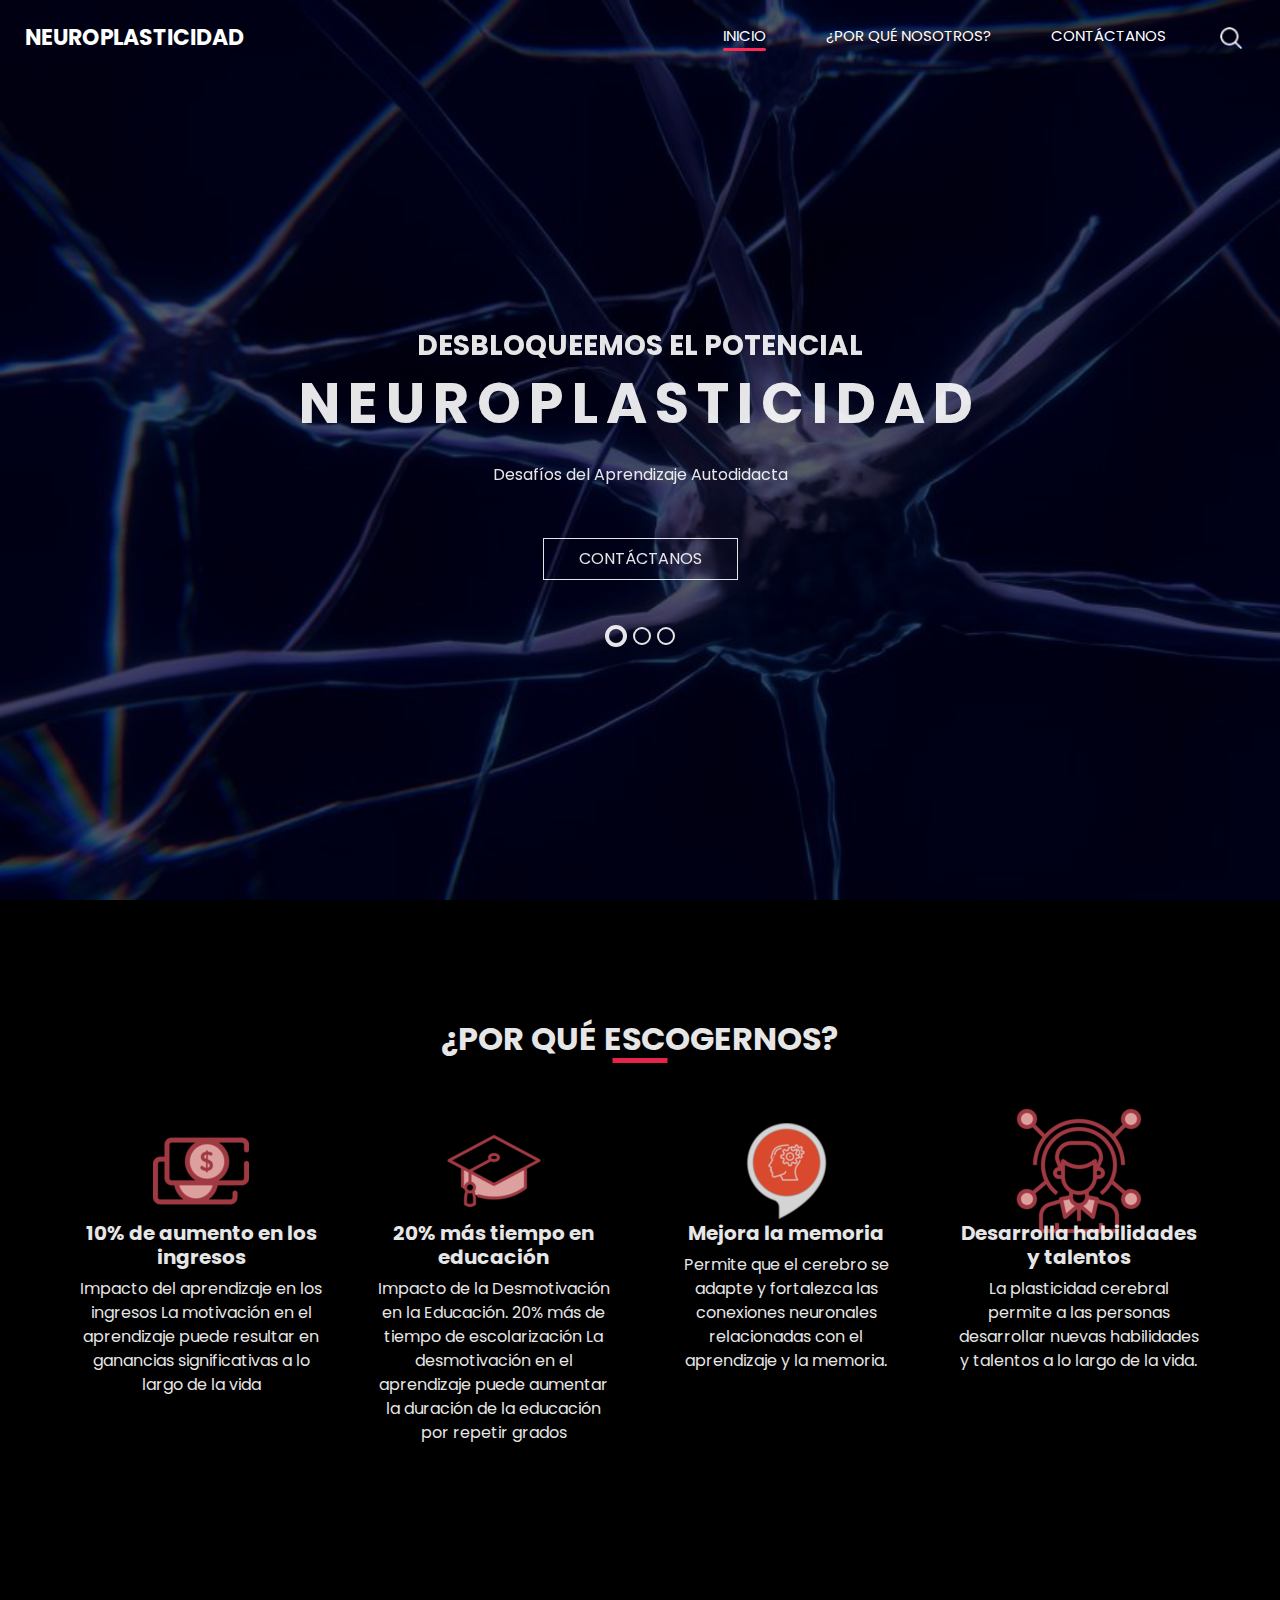
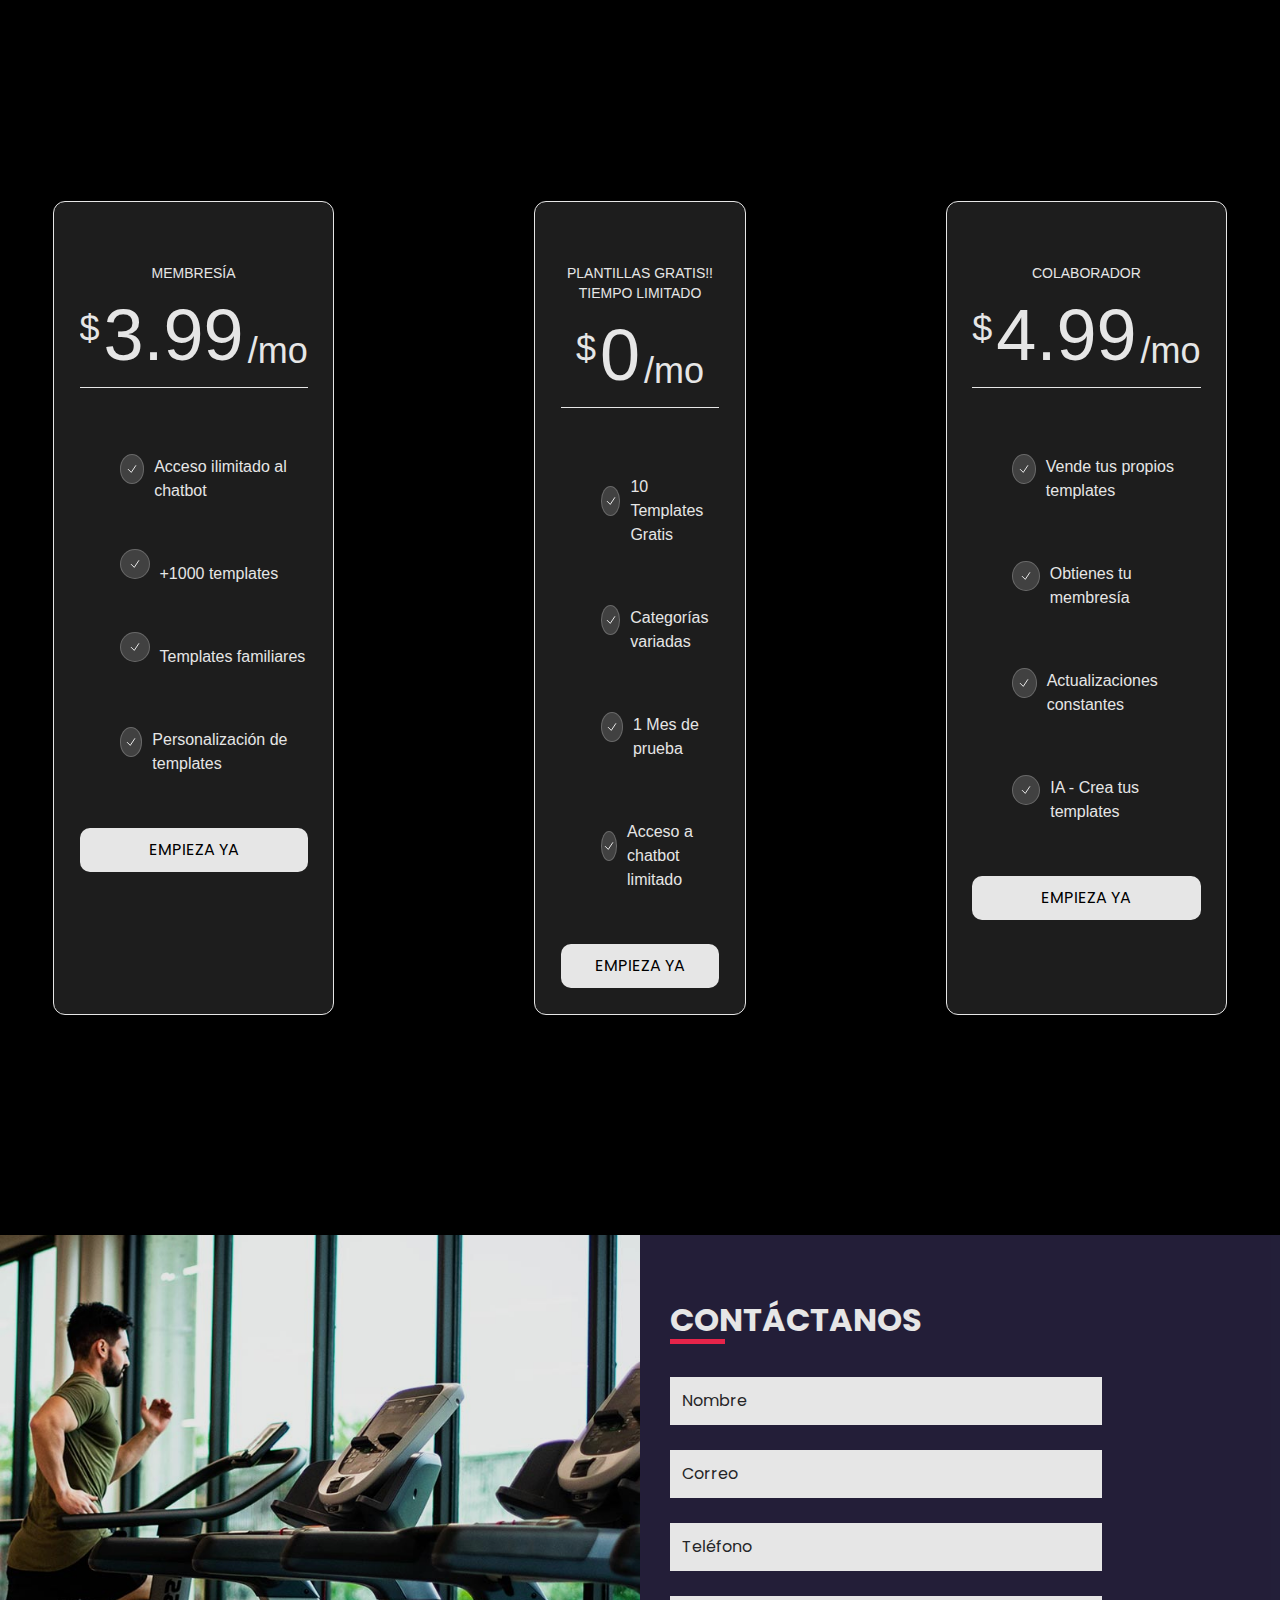
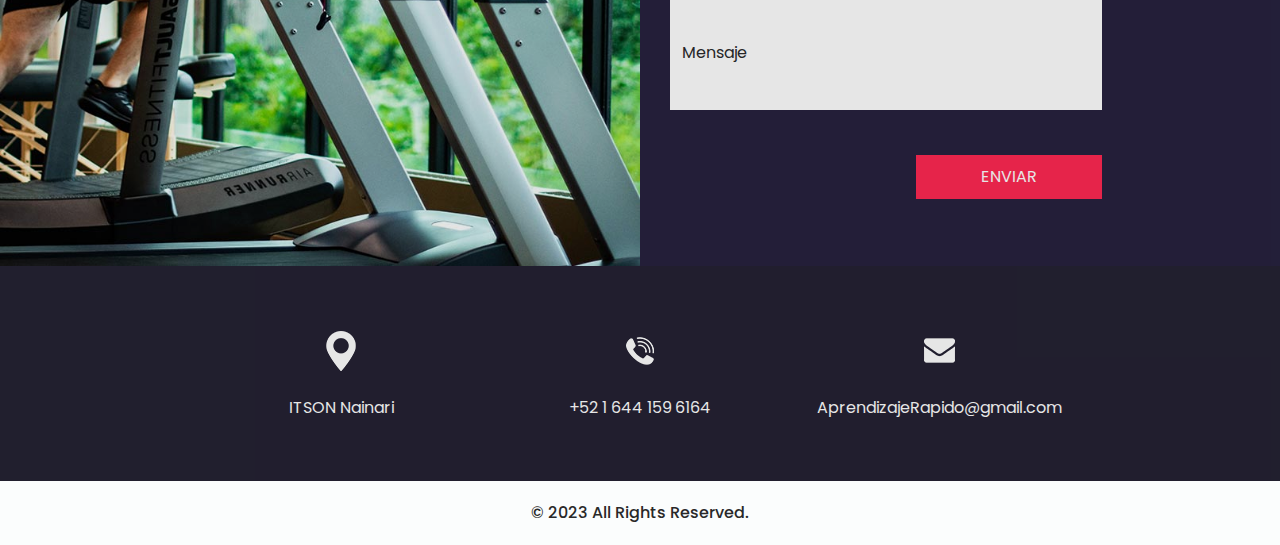
==== index.html @ f4cce5f2 "first commit" ====
<!DOCTYPE html>
<html>

<head>
  <!-- Basic -->
  <meta charset="utf-8" />
  <meta http-equiv="X-UA-Compatible" content="IE=edge" />
  <!-- Mobile Metas -->
  <meta name="viewport" content="width=device-width, initial-scale=1, shrink-to-fit=no" />
  <!-- Site Metas -->
  <meta name="keywords" content="" />
  <meta name="description" content="" />
  <meta name="author" content="" />

  <title>Neuroplasticidad</title>

  <!-- slider stylesheet -->
  <link rel="stylesheet" type="text/css"
    href="https://cdnjs.cloudflare.com/ajax/libs/OwlCarousel2/2.3.4/assets/owl.carousel.min.css" />

  <!-- bootstrap core css -->
  <link rel="stylesheet" type="text/css" href="css/bootstrap.css" />

  <link rel="icon" href="images/brain.png" type="image/x-icon">


  <!-- fonts style -->
  <link href="https://fonts.googleapis.com/css?family=Poppins:400,600,700&display=swap" rel="stylesheet">
  <!-- Custom styles for this template -->
  <link href="css/style.css" rel="stylesheet" />
  <!-- responsive style -->
  <link href="css/responsive.css" rel="stylesheet" />
</head>

<body>
  <div class="hero_area">
    <!-- header section strats -->
    <header class="header_section">
      <div class="container-fluid">
        <nav class="navbar navbar-expand-lg custom_nav-container ">
          <a class="navbar-brand" href="index.html">
            <span>
              Neuroplasticidad
            </span>
          </a>
          <button class="navbar-toggler" type="button" data-toggle="collapse" data-target="#navbarSupportedContent"
            aria-controls="navbarSupportedContent" aria-expanded="false" aria-label="Toggle navigation">
            <span class="navbar-toggler-icon"></span>
          </button>

          <div class="collapse navbar-collapse" id="navbarSupportedContent">
            <div class="d-flex ml-auto flex-column flex-lg-row align-items-center">
              <ul class="navbar-nav  ">
                <li class="nav-item active">
                  <a class="nav-link" href="index.html">INICIO <span class="sr-only">(current)</span></a>
                </li>
                <li class="nav-item ">
                  <a class="nav-link" href="why.html"> ¿Por qué nosotros? </a>
                </li>
                </li>
                <li class="nav-item">
                  <a class="nav-link" href="contact.html"> CONTÁCTANOS</a>
                </li>
              </ul>
              <div class="user_option">
                <form class="form-inline my-2 my-lg-0 ml-0 ml-lg-4 mb-3 mb-lg-0">
                  <button class="btn  my-2 my-sm-0 nav_search-btn" type="submit"></button>
                </form>
              </div>
            </div>
          </div>
        </nav>
      </div>
    </header>
    <!-- end header section -->
    <!-- slider section -->
    <section class=" slider_section position-relative">
      <div id="carouselExampleIndicators" class="carousel slide" data-ride="carousel">
        <div class="carousel-inner">
          <div class="carousel-item active">
            <div class="container">
              <div class="col-lg-10 col-md-11 mx-auto">
                <div class="detail-box">
                  <div>
                    <h3>
                      Desbloqueemos el potencial
                    </h3>

                    <h1>
                      Neuroplasticidad
                    </h1>
                    <p>
                      Desafíos del Aprendizaje
                      Autodidacta </p>
                    <div class="">
                      <a href="https://tinyurl.com/neuro-plasticidad" target="_blank">
                        Contáctanos
                      </a>
                    </div>
                  </div>
                </div>
              </div>
            </div>
          </div>
          <div class="carousel-item">
            <div class="container">
              <div class="col-lg-10 col-md-11 mx-auto">
                <div class="detail-box">
                  <div>
                    <h1>
                      ¿Qué rayos es?
                    </h1>
                    <p>
                      Es cuando estas establecen comunicación, y que modula la percepción de los estímulos del medio,
                      tanto los que entran como
                      los que salen.​ </p>
                    <div class="">
                      <a href="https://tinyurl.com/neuro-plasticidad" target="_blank">
                        Contáctanos
                      </a>
                    </div>
                  </div>
                </div>
              </div>
            </div>
          </div>
          <div class="carousel-item">
            <div class="container">
              <div class="col-lg-10 col-md-11 mx-auto">
                <div class="detail-box">
                  <div>
                    <h3>
                      ¿Problemas con aprender?
                    </h3>
                    <h1>
                      Nosotros tenemos soluciones
                    </h1>
                    <p>
                      La falta de recursos de
                      aprendizaje estructurados
                      limita el aprendizaje
                      autodidacta, obstaculizando
                      el desarrollo educativo y la
                      motivación del estudiante
                    </p>
                    <div class="">
                      <a href="https://tinyurl.com/neuro-plasticidad" target="_blank">
                        Contáctanos
                      </a>
                    </div>
                  </div>
                </div>
              </div>
            </div>
          </div>
        </div>
        <ol class="carousel-indicators">
          <li data-target="#carouselExampleIndicators" data-slide-to="0" class="active"></li>
          <li data-target="#carouselExampleIndicators" data-slide-to="1"></li>
          <li data-target="#carouselExampleIndicators" data-slide-to="2"></li>
        </ol>
      </div>
    </section>
    <!-- end slider section -->
  </div>


  <!-- Us section -->

  <section class="us_section layout_padding">
    <div class="container">
      <div class="heading_container">
        <h2>
          ¿Por qué escogernos?
        </h2>
      </div>

      <div class="us_container ">
        <div class="row">
          <div class="col-lg-3 col-md-6">
            <div class="box">
              <div class="img-box">
                <img src="images/u-1.png" alt="">
              </div>
              <div class="detail-box">
                <h5>
                  10% de aumento en los ingresos

                </h5>
                <p>

                  Impacto del aprendizaje en los
                  ingresos
                  La motivación en el aprendizaje puede resultar en ganancias significativas a lo largo de la vida

                </p>
              </div>
            </div>
          </div>
          <div class="col-lg-3 col-md-6">
            <div class="box">
              <div class="img-box">
                <img src="images/u-4.png" alt="">
              </div>
              <div class="detail-box">
                <h5>
                  20% más tiempo en educación
                </h5>
                <p>
                  Impacto de la Desmotivación en la
                  Educación. 20% más de tiempo de escolarización
                  La desmotivación en el aprendizaje puede aumentar la duración de la educación por
                  repetir grados </p>
              </div>
            </div>
          </div>
          <div class="col-lg-3 col-md-6">
            <div class="box">
              <div class="img-box">
                <img src="images/u-2.png" alt="">
              </div>
              <div class="detail-box">
                <h5>
                  Mejora la memoria
                </h5>
                <p>
                  Permite que el cerebro se adapte y fortalezca las conexiones neuronales relacionadas con el
                  aprendizaje y la memoria.
                </p>
              </div>
            </div>
          </div>
          <div class="col-lg-3 col-md-6">
            <div class="box">
              <div class="img-box">
                <img src="images/u-3.png" alt="">
              </div>
              <div class="detail-box">
                <h5>
                  Desarrolla habilidades y talentos
                </h5>
                <p>
                  La plasticidad cerebral permite a las personas desarrollar nuevas habilidades y talentos a lo largo de
                  la vida.
                </p>
              </div>
            </div>
          </div>
        </div>
      </div>
    </div>
  </section>

  <!-- end us section -->


  <!-- heathy section -->



  <section class="heathy_section layout_padding">
    <div class="pack-container">
      <div class="header">
        <p class="title">
          Membresía
        </p>
        <div class="price-container">
          <span>$</span>3.99
          <span>/mo</span>
        </div>
      </div>
      <div>
        <ul class="lists">
          <li class="list">
            <span>
              <svg aria-hidden="true" stroke="currentColor" stroke-width="2" viewBox="0 0 24 24" fill="none"
                xmlns="http://www.w3.org/2000/svg">
                <path d="M4.5 12.75l6 6 9-13.5" stroke-linejoin="round" stroke-linecap="round"></path>
              </svg>
            </span>
            <p>
              Acceso ilimitado al chatbot
            </p>
          </li>
          <li class="list">
            <span>
              <svg aria-hidden="true" stroke="currentColor" stroke-width="2" viewBox="0 0 24 24" fill="none"
                xmlns="http://www.w3.org/2000/svg">
                <path d="M4.5 12.75l6 6 9-13.5" stroke-linejoin="round" stroke-linecap="round"></path>
              </svg>
            </span>
            <p>
              +1000 templates
            </p>
          </li>
          <li class="list">
            <span>
              <svg aria-hidden="true" stroke="currentColor" stroke-width="2" viewBox="0 0 24 24" fill="none"
                xmlns="http://www.w3.org/2000/svg">
                <path d="M4.5 12.75l6 6 9-13.5" stroke-linejoin="round" stroke-linecap="round"></path>
              </svg>
            </span>
            <p>
              Templates familiares
            </p>
          </li>
          <li class="list">
            <span>
              <svg aria-hidden="true" stroke="currentColor" stroke-width="2" viewBox="0 0 24 24" fill="none"
                xmlns="http://www.w3.org/2000/svg">
                <path d="M4.5 12.75l6 6 9-13.5" stroke-linejoin="round" stroke-linecap="round"></path>
              </svg>
            </span>
            <p>
              Personalización de templates
            </p>
          </li>
        </ul>
      </div>
      <div class="button-container">
        <a href="https://tinyurl.com/neuro-plasticidad" target="_blank"><button type="button">Empieza YA</button></a>
      </div>
    </div>

    <div class="pack-container">
      <div class="header">
        <p class="title">
          Plantillas Gratis!! Tiempo limitado
        </p>
        <div class="price-container">
          <span>$</span>0
          <span>/mo</span>
        </div>
      </div>
      <div>
        <ul class="lists">
          <li class="list">
            <span>
              <svg aria-hidden="true" stroke="currentColor" stroke-width="2" viewBox="0 0 24 24" fill="none"
                xmlns="http://www.w3.org/2000/svg">
                <path d="M4.5 12.75l6 6 9-13.5" stroke-linejoin="round" stroke-linecap="round"></path>
              </svg>
            </span>
            <p>
              10 Templates Gratis
            </p>
          </li>
          <li class="list">
            <span>
              <svg aria-hidden="true" stroke="currentColor" stroke-width="2" viewBox="0 0 24 24" fill="none"
                xmlns="http://www.w3.org/2000/svg">
                <path d="M4.5 12.75l6 6 9-13.5" stroke-linejoin="round" stroke-linecap="round"></path>
              </svg>
            </span>
            <p>
              Categorías variadas
            </p>
          </li>
          <li class="list">
            <span>
              <svg aria-hidden="true" stroke="currentColor" stroke-width="2" viewBox="0 0 24 24" fill="none"
                xmlns="http://www.w3.org/2000/svg">
                <path d="M4.5 12.75l6 6 9-13.5" stroke-linejoin="round" stroke-linecap="round"></path>
              </svg>
            </span>
            <p>
              1 Mes de prueba
            </p>
          </li>
          <li class="list">
            <span>
              <svg aria-hidden="true" stroke="currentColor" stroke-width="2" viewBox="0 0 24 24" fill="none"
                xmlns="http://www.w3.org/2000/svg">
                <path d="M4.5 12.75l6 6 9-13.5" stroke-linejoin="round" stroke-linecap="round"></path>
              </svg>
            </span>
            <p>
              Acceso a chatbot limitado
            </p>
          </li>
        </ul>
      </div>
      <div class="button-container">
        <a href="https://tinyurl.com/neuro-plasticidad" target="_blank"><button type="button">Empieza YA</button></a>
      </div>
    </div>
    

    <div class="pack-container">
      <div class="header">
        <p class="title">
          Colaborador
        </p>
        <div class="price-container">
          <span>$</span>4.99
          <span>/mo</span>
        </div>
      </div>
      <div>
        <ul class="lists">
          <li class="list">
            <span>
              <svg aria-hidden="true" stroke="currentColor" stroke-width="2" viewBox="0 0 24 24" fill="none"
                xmlns="http://www.w3.org/2000/svg">
                <path d="M4.5 12.75l6 6 9-13.5" stroke-linejoin="round" stroke-linecap="round"></path>
              </svg>
            </span>
            <p>
              Vende tus propios templates
            </p>
          </li>
          <li class="list">
            <span>
              <svg aria-hidden="true" stroke="currentColor" stroke-width="2" viewBox="0 0 24 24" fill="none"
                xmlns="http://www.w3.org/2000/svg">
                <path d="M4.5 12.75l6 6 9-13.5" stroke-linejoin="round" stroke-linecap="round"></path>
              </svg>
            </span>
            <p>
              Obtienes tu membresía
            </p>
          </li>
          <li class="list">
            <span>
              <svg aria-hidden="true" stroke="currentColor" stroke-width="2" viewBox="0 0 24 24" fill="none"
                xmlns="http://www.w3.org/2000/svg">
                <path d="M4.5 12.75l6 6 9-13.5" stroke-linejoin="round" stroke-linecap="round"></path>
              </svg>
            </span>
            <p>
              Actualizaciones constantes
            </p>
          </li>
          <li class="list">
            <span>
              <svg aria-hidden="true" stroke="currentColor" stroke-width="2" viewBox="0 0 24 24" fill="none"
                xmlns="http://www.w3.org/2000/svg">
                <path d="M4.5 12.75l6 6 9-13.5" stroke-linejoin="round" stroke-linecap="round"></path>
              </svg>
            </span>
            <p>
              IA - Crea tus templates
            </p>
          </li>
        </ul>
      </div>
      <div class="button-container">
        <a href="https://tinyurl.com/neuro-plasticidad" target="_blank"><button type="button">Empieza YA</button></a>
      </div>
    </div>
  </section>

  <!-- end heathy section -->


  <!-- contact section -->

  <section class="contact_section ">
    <div class="container-fluid">
      <div class="row">
        <div class="col-md-6 px-0">
          <div class="img-box">
            <img src="images/contact-img.jpg" alt="">
          </div>
        </div>
        <div class="col-lg-5 col-md-6">
          <div class="form_container pr-0 pr-lg-5 mr-0 mr-lg-2">
            <div class="heading_container">
              <h2>
                Contáctanos
              </h2>
            </div>
            <form action="">
              <div>
                <input type="text" placeholder="Nombre" />
              </div>
              <div>
                <input type="email" placeholder="Correo" />
              </div>
              <div>
                <input type="text" placeholder="Teléfono" />
              </div>
              <div>
                <input type="text" class="message-box" placeholder="Mensaje" />
              </div>
              <div class="d-flex ">
                <button>
                  <a href="https://tinyurl.com/neuro-plasticidad" style="text-decoration: none; color: white;"
                    target="_blank">
                    Enviar
                  </a>
                </button>
              </div>
            </form>
          </div>
        </div>
      </div>
    </div>
  </section>

  <!-- end contact section -->

  <!-- info section -->
  <section class="info_section layout_padding2">
    <div class="container">
      <div class="info_items">
        <a href="">
          <div class="item ">
            <div class="img-box box-1">
              <img src="" alt="">
            </div>
            <div class="detail-box">
              <p>
                ITSON Nainari
              </p>
            </div>
          </div>
        </a>
        <a href="">
          <div class="item ">
            <div class="img-box box-2">
              <img src="" alt="">
            </div>
            <div class="detail-box">
              <p>
                +52 1 644 159 6164
              </p>
            </div>
          </div>
        </a>
        <a href="">
          <div class="item ">
            <div class="img-box box-3">
              <img src="" alt="">
            </div>
            <div class="detail-box">
              <p>
                AprendizajeRapido@gmail.com
              </p>
            </div>
          </div>
        </a>
      </div>
    </div>
  </section>

  <!-- end info_section -->

  <!-- footer section -->
  <footer class="container-fluid footer_section">
    <p>
      &copy; 2023 All Rights Reserved.
    </p>
  </footer>
  <!-- footer section -->

  <script src="js/jquery-3.4.1.min.js"></script>
  <script src="js/bootstrap.js"></script>

</body>

</html>
---- css/style.css ----
body {
  font-family: 'Poppins', sans-serif;
  color: #000000;
  background-color: #000000;
}

.layout_padding {
  padding-top: 120px;
  padding-bottom: 120px;
}

.layout_padding2 {
  padding-top: 45px;
  padding-bottom: 45px;
}

.layout_padding2-top {
  padding-top: 45px;
}

.layout_padding2-bottom {
  padding-bottom: 45px;
}

.layout_padding-top {
  padding-top: 120px;
}

.layout_padding-bottom {
  padding-bottom: 120px;
}

.heading_container {
  display: -webkit-box;
  display: -ms-flexbox;
  display: flex;
  -webkit-box-pack: center;
      -ms-flex-pack: center;
          justify-content: center;
  text-align: center;
}

.heading_container h2 {
  font-weight: bold;
  position: relative;
  padding-bottom: 5px;
  text-transform: uppercase;
}

.heading_container h2::before {
  content: "";
  position: absolute;
  bottom: 0;
  left: 50%;
  width: 55px;
  height: 5px;
  background-color: #ff2953;
  -webkit-transform: translateX(-50%);
          transform: translateX(-50%);
}

/*header section*/
.hero_area {
  height: 100vh;
  display: -webkit-box;
  display: -ms-flexbox;
  display: flex;
  -webkit-box-orient: vertical;
  -webkit-box-direction: normal;
      -ms-flex-direction: column;
          flex-direction: column;
  background-image: url(../images/hero-bg.jpg);
  background-size: cover;
  background-attachment: fixed;
}

.sub_page .hero_area {
  height: auto;
}

.sub_page .who_section.layout_padding {
  padding-top: 0;
}

.hero_area.sub_pages {
  height: auto;
}

.header_section .container-fluid {
  padding-right: 25px;
  padding-left: 25px;
}

.header_section .nav_container {
  margin: 0 auto;
}

.custom_nav-container.navbar-expand-lg .navbar-nav .nav-item .nav-link {
  margin: 10px 30px;
  padding: 0;
  padding-bottom: 3px;
  color: #ffffff;
  text-align: center;
  position: relative;
  text-transform: uppercase;
  font-size: 15px;
}

.custom_nav-container.navbar-expand-lg .navbar-nav .nav-item .nav-link::after {
  display: none;
  content: "";
  position: absolute;
  left: 0;
  bottom: 0;
  width: 100%;
  height: 3px;
  border-radius: 5px;
  background-color: #ffffff;
}

.custom_nav-container.navbar-expand-lg .navbar-nav .nav-item.active a::after, .custom_nav-container.navbar-expand-lg .navbar-nav .nav-item:hover a::after {
  display: block;
  background-color: #ff2953;
}

a,
a:hover,
a:focus {
  text-decoration: none;
}

a:hover,
a:focus {
  color: initial;
}

.btn,
.btn:focus {
  outline: none !important;
  -webkit-box-shadow: none;
          box-shadow: none;
}

.user_option {
  display: -webkit-box;
  display: -ms-flexbox;
  display: flex;
  -webkit-box-align: center;
      -ms-flex-align: center;
          align-items: center;
}

.user_option a {
  color: #000000;
  margin: 10px 30px;
}

.custom_nav-container .nav_search-btn {
  background-image: url(../images/search-icon.png);
  background-size: 22px;
  background-repeat: no-repeat;
  background-position-y: 7px;
  width: 35px;
  height: 35px;
  padding: 0;
  border: none;
}

.navbar-brand {
  display: -webkit-box;
  display: -ms-flexbox;
  display: flex;
  -webkit-box-align: center;
      -ms-flex-align: center;
          align-items: center;
  position: relative;
}

.navbar-brand span {
  font-size: 22px;
  text-transform: uppercase;
  font-weight: bold;
  color: #ffffff;
  position: relative;
  z-index: 3;
}

.custom_nav-container {
  z-index: 99999;
  padding: 15px 0;
}

.custom_nav-container .navbar-toggler {
  outline: none;
}

.custom_nav-container .navbar-toggler .navbar-toggler-icon {
  background-image: url(../images/menu.png);
  background-size: 55px;
}

/*end header section*/
.slider_section {
  -webkit-box-flex: 1;
      -ms-flex: 1;
          flex: 1;
  display: -webkit-box;
  display: -ms-flexbox;
  display: flex;
  -webkit-box-align: center;
      -ms-flex-align: center;
          align-items: center;
  color: #ffffff;
}

.slider_section #carouselExampleIndicators {
  width: 100%;
}

.slider_section .row {
  -webkit-box-align: center;
      -ms-flex-align: center;
          align-items: center;
}

.slider_section .box {
  margin: 125px 0;
}

.slider_section .detail-box {
  
  text-align: center;
}

.slider_section .detail-box h1,
.slider_section .detail-box h2,
.slider_section .detail-box h3 {
  text-transform: uppercase;
  font-weight: bold;
}

.slider_section .detail-box h2 {
  font-size: 2.5rem;
}

.slider_section .detail-box h1 {
  font-size: 3.5rem;
  font-weight: bold;
  letter-spacing: .5rem;
}

.slider_section .detail-box p {
  margin-top: 25px;
}

.slider_section .detail-box a {
  display: inline-block;
  padding: 8px 35px;
  background-color: transparent;
  border: 1.5px solid #ffffff;
  color: #ffffff;
  border-radius: 0px;
  -webkit-transition: -webkit-transform 0.3s;
  transition: -webkit-transform 0.3s;
  transition: transform 0.3s;
  transition: transform 0.3s, -webkit-transform 0.3s;
  text-transform: uppercase;
  margin-top: 35px;
}

.slider_section .detail-box a:hover {
  background-color: #ffffff;
  color: #000000;
}

.slider_section #carouselExampleIndicators .carousel-indicators {
  position: unset;
  margin: 0;
  margin-top: 45px;
  -webkit-box-align: center;
      -ms-flex-align: center;
          align-items: center;
}

.slider_section #carouselExampleIndicators .carousel-indicators li {
  width: 14px;
  height: 14px;
  background-color: transparent;
  border: 2px solid #ffffff;
  border-radius: 100%;
  opacity: 1;
}

.slider_section #carouselExampleIndicators .carousel-indicators li.active {
  border: 4px solid #ffffff;
}

.us_section {
  background-image: url(../images/us-bg.jpg);
  background-size: cover;
  background-attachment: fixed;
  color: #ffffff;
}


section {
  opacity: 0.9;
  /* Cambia este valor según la opacidad deseada (0.5 es 50% de opacidad) */
}

.us_section .us_container {
  padding-top: 25px;
}

.us_section .us_container .box {
  display: -webkit-box;
  display: -ms-flexbox;
  display: flex;
  -webkit-box-orient: vertical;
  -webkit-box-direction: normal;
      -ms-flex-direction: column;
          flex-direction: column;
  -webkit-box-align: center;
      -ms-flex-align: center;
          align-items: center;
  text-align: center;
  margin: 25px 10px 0 10px;
}

.us_section .us_container .box .img-box {
  height: 100px;
  display: -webkit-box;
  display: -ms-flexbox;
  display: flex;
  -webkit-box-align: center;
      -ms-flex-align: center;
          align-items: center;
  -webkit-box-pack: center;
      -ms-flex-pack: center;
          justify-content: center;
}

.us_section .us_container .box .img-box img {
  max-width: 100%;
}

.us_section .us_container .box .detail-box h5 {
  
  font-weight: bold;
}

.heathy_section {
  display: flex;
  flex-direction: row;
  justify-content: center;
  background-image: url(../images/healthy-bg.jpg);
  background-size: cover;
  background-attachment: fixed;
  color: #ffffff;
  
}

.pack-container{
  margin: 100px;
}


.heathy_section h2 {
  font-weight: bold;
}

.heathy_section p {
  margin-top: 35px;
}

.heathy_section .btn-box {
  display: -webkit-box;
  display: -ms-flexbox;
  display: flex;
  -webkit-box-pack: center;
      -ms-flex-pack: center;
          justify-content: center;
  margin-top: 45px;
}

.heathy_section .btn-box a {
  display: inline-block;
  padding: 8px 35px;
  background-color: transparent;
  border: 1.5px solid #ff0000;
  color: #ffffff;
  border-radius: 0;
  -webkit-transition: -webkit-transform 0.3s;
  transition: -webkit-transform 0.3s;
  transition: transform 0.3s;
  transition: transform 0.3s, -webkit-transform 0.3s;
  text-transform: uppercase;
}

.heathy_section .btn-box a:hover {
  background-color: #ffffff;
  color: #000000;
}

.trainer_section {
  background-image: url(../images/trainer-bg.jpg);
  background-size: cover;
  background-attachment: fixed;
  color: #ffffff;
}

.trainer_section .box {
  margin-top: 55px;
  display: -webkit-box;
  display: -ms-flexbox;
  display: flex;
  -webkit-box-orient: vertical;
  -webkit-box-direction: normal;
      -ms-flex-direction: column;
          flex-direction: column;
  -webkit-box-align: center;
      -ms-flex-align: center;
          align-items: center;
  text-align: center;
}

.trainer_section .box .name h5 {
  font-weight: bold;
  margin-bottom: 15px;
}

.trainer_section .box .img-box {
  border-radius: 15px;
  overflow: hidden;
}

.trainer_section .box .img-box img {
  width: 100%;
}

.trainer_section .box .social_box {
  display: -webkit-box;
  display: -ms-flexbox;
  display: flex;
  -webkit-box-pack: justify;
      -ms-flex-pack: justify;
          justify-content: space-between;
  width: 225px;
  padding: 12px 45px;
  background-color: #ffffff;
  border-radius: 50px;
  margin-top: -25px;
}

.contact_section {
  position: relative;
  background-color: #27223f;
  color: #ffffff;
}

.contact_section .heading_container {
  -webkit-box-pack: start;
      -ms-flex-pack: start;
          justify-content: start;
}

.contact_section .heading_container h2::before {
  text-align: left;
  left: 0;
  -webkit-transform: none;
          transform: none;
}

.contact_section .row {
  -webkit-box-align: center;
      -ms-flex-align: center;
          align-items: center;
}

.contact_section .img-box img {
  width: 100%;
}

.contact_section .form_container {
  padding: 45px 0 45px 15px;
}

.contact_section input {
  width: 100%;
  border: none;
  background-color: #ffffff;
  outline: none;
  color: #000000;
  margin-top: 25px;
  padding: 12px;
}

.contact_section input::-webkit-input-placeholder {
  color: #2a2a2c;
}

.contact_section input:-ms-input-placeholder {
  color: #2a2a2c;
}

.contact_section input::-ms-input-placeholder {
  color: #2a2a2c;
}

.contact_section input::placeholder {
  color: #2a2a2c;
}

.contact_section input.message-box {
  padding: 45px 12px;
}

.contact_section button {
  padding: 10px 65px;
  outline: none;
  border: none;
  color: #ffffff;
  background: #ff2953;
  margin: 45px 0 0 auto;
  text-transform: uppercase;
}

.info_section {
  background-color: #252233;
}

.info_items {
  width: 70%;
  margin: 0 auto;
  display: -webkit-box;
  display: -ms-flexbox;
  display: flex;
  -webkit-box-pack: justify;
      -ms-flex-pack: justify;
          justify-content: space-between;
}

.info_items .item {
  width: 200px;
  display: -webkit-box;
  display: -ms-flexbox;
  display: flex;
  -webkit-box-orient: vertical;
  -webkit-box-direction: normal;
      -ms-flex-direction: column;
          flex-direction: column;
  -webkit-box-align: center;
      -ms-flex-align: center;
          align-items: center;
  text-align: center;
}

.info_items .item .img-box {
  width: 80px;
  height: 80px;
  border-radius: 100%;
  background-repeat: no-repeat;
  background-position: center;
}

.info_items .item .detail-box {
  
  margin-top: 5px;
  color: #fff;
}

.info_items {
  position: relative;
}

.info_items a {
  position: relative;
}

.info_items .item .img-box.box-1 {
  background-image: url(../images/location-white.png);
}

.info_items .item .img-box.box-2 {
  background-image: url(../images/telephone-white.png);
}

.info_items .item .img-box.box-3 {
  background-image: url(../images/envelope-white.png);
}

/* footer section*/
.footer_section {
  background-color: #fbfdfd;
  padding: 20px;
  font-weight: 500;
}

.footer_section p {
  color: #292929;
  margin: 0;
  text-align: center;
}

.footer_section a {
  color: #292929;
}






/* end footer section*/
/*# sourceMappingURL=style.css.map */





.pack-container {
  position: relative;
  display: flex;
  max-width: 350px;
  flex-direction: column;
  border-radius: 12px;
  background-color: #212121;
  border: 1px solid #fff;
  padding: 1.6rem;
  color: #fff;
  box-shadow: 0 4px 6px -1px rgb(0 0 0 / 0.1), 0 2px 4px -2px rgb(0 0 0 / 0.1);
  
}

.header {
  position: relative;
  margin: 0;
  margin-bottom: 2rem;
  overflow: hidden;
  border-radius: 0;
  border-bottom: 1px solid #fff;
  background: transparent;
  padding-bottom: 1rem;
  text-align: center;
}

.title {
  display: block;
  font-family: sans-serif;
  font-size: 0.875rem;
  line-height: 1.25rem;
  text-transform: uppercase;
  color: #fff
}

.price-container {
  margin-top: 10px;
  display: flex;
  justify-content: center;
  align-items: flex-start;
  gap: 4px;
  font-family: sans-serif;
  font-size: 4.5rem;
  line-height: 1;
}

.price-container span:first-child {
  margin-top: 10px;
  font-size: 2.25rem;
  line-height: 2.5rem;
}

.price-container span:last-child {
  align-self: flex-end;
  font-size: 2.25rem;
  line-height: 2.5rem;
}

.lists {
  display: flex;
  flex-direction: column;
  gap: 8px;
}

.list {
  display: flex;
  align-items: center;
  gap: 10px;
}

.list span {
  border-radius: 50%;
  border: 1px solid rgba(255, 255, 255, 0.24);
  background-color: rgba(255, 255, 255, 0.185);
  height: 30px;
  width: 30px;
  display: flex;
  align-items: center;
  justify-content: center;
}

.list span svg {
  height: 12px;
  width: 12px;
}

.list p {
  display: block;
  font-family: sans-serif;
}

.button-container {
  margin-top: 20px;
  padding: 0;
}

.button-container button {
  display: block;
  width: 100%;
  background-color: #fff;
  padding: 10px 20px;
  text-transform: uppercase;
  color: #000;
  outline: 0;
  border: 0;
  border-radius: 10px;
}
---- css/responsive.css ----
@media (max-width: 1120px) {}

@media (max-width: 992px) {
    .hero_area {
        height: auto;
    }

    .custom_nav-container .nav_search-btn {
        background-position: center;
        margin-top: 10px;
    }

    .slider_section {
        padding-top: 45px;
        padding-bottom: 75px;
    }

    .info_items {
        width: 100%;
    }
}

@media (max-width: 768px) {
    .contact_section .form_container {
        padding: 45px 0;
    }

    .info_items {
        flex-direction: column;
        align-items: center;
    }

    .contact_section .heading_container {
        justify-content: center;
    }

    .contact_section .heading_container h2::before {
        left: 50%;
        transform: translateX(-50%);
    }

    .contact_section button {
        margin: 45px auto 0 auto;
    }
}


@media (max-width: 576px) {
    .slider_section .detail-box h1 {
        font-size: 3rem;
    }
}

@media (max-width: 480px) {}

@media (max-width: 420px) {
    .slider_section .detail-box h1 {
        letter-spacing: .3rem;
    }
}

@media (max-width: 360px) {}

@media (min-width: 1200px) {
    .container {
        max-width: 1170px;
    }
}
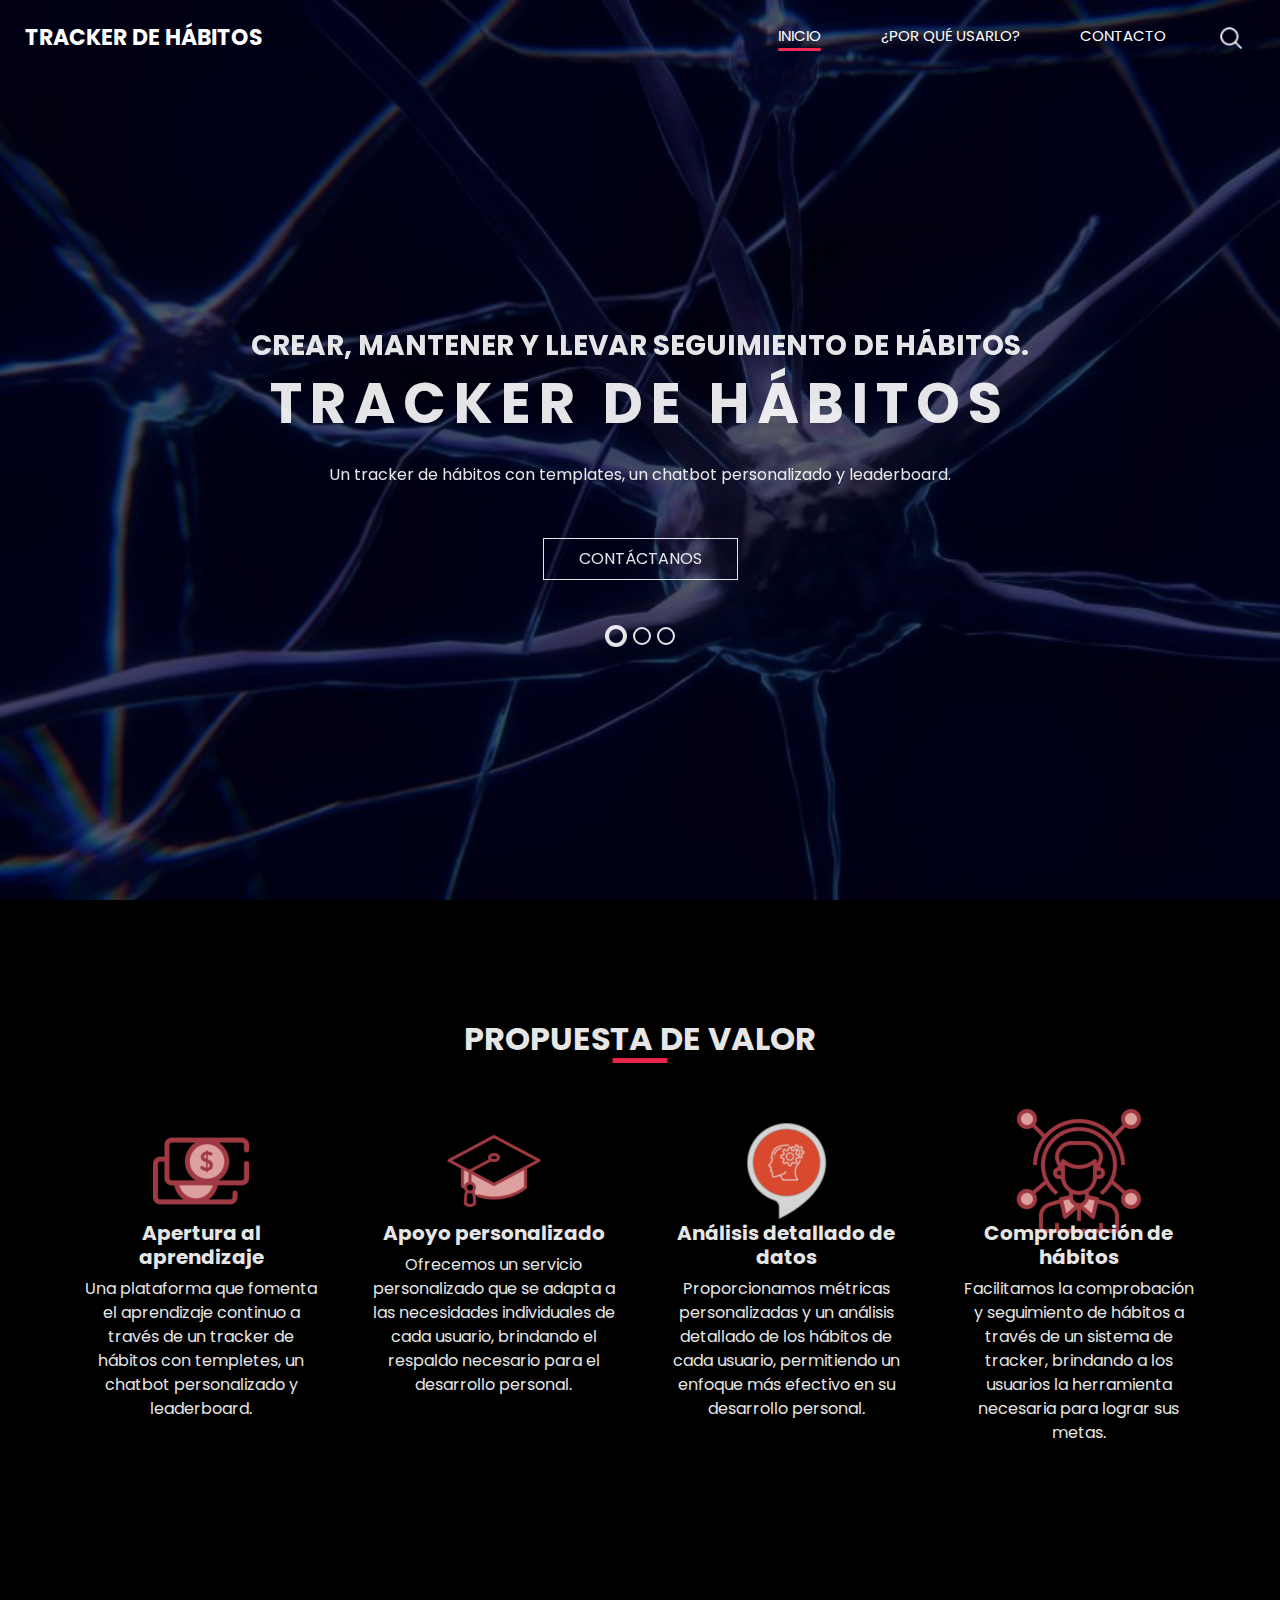
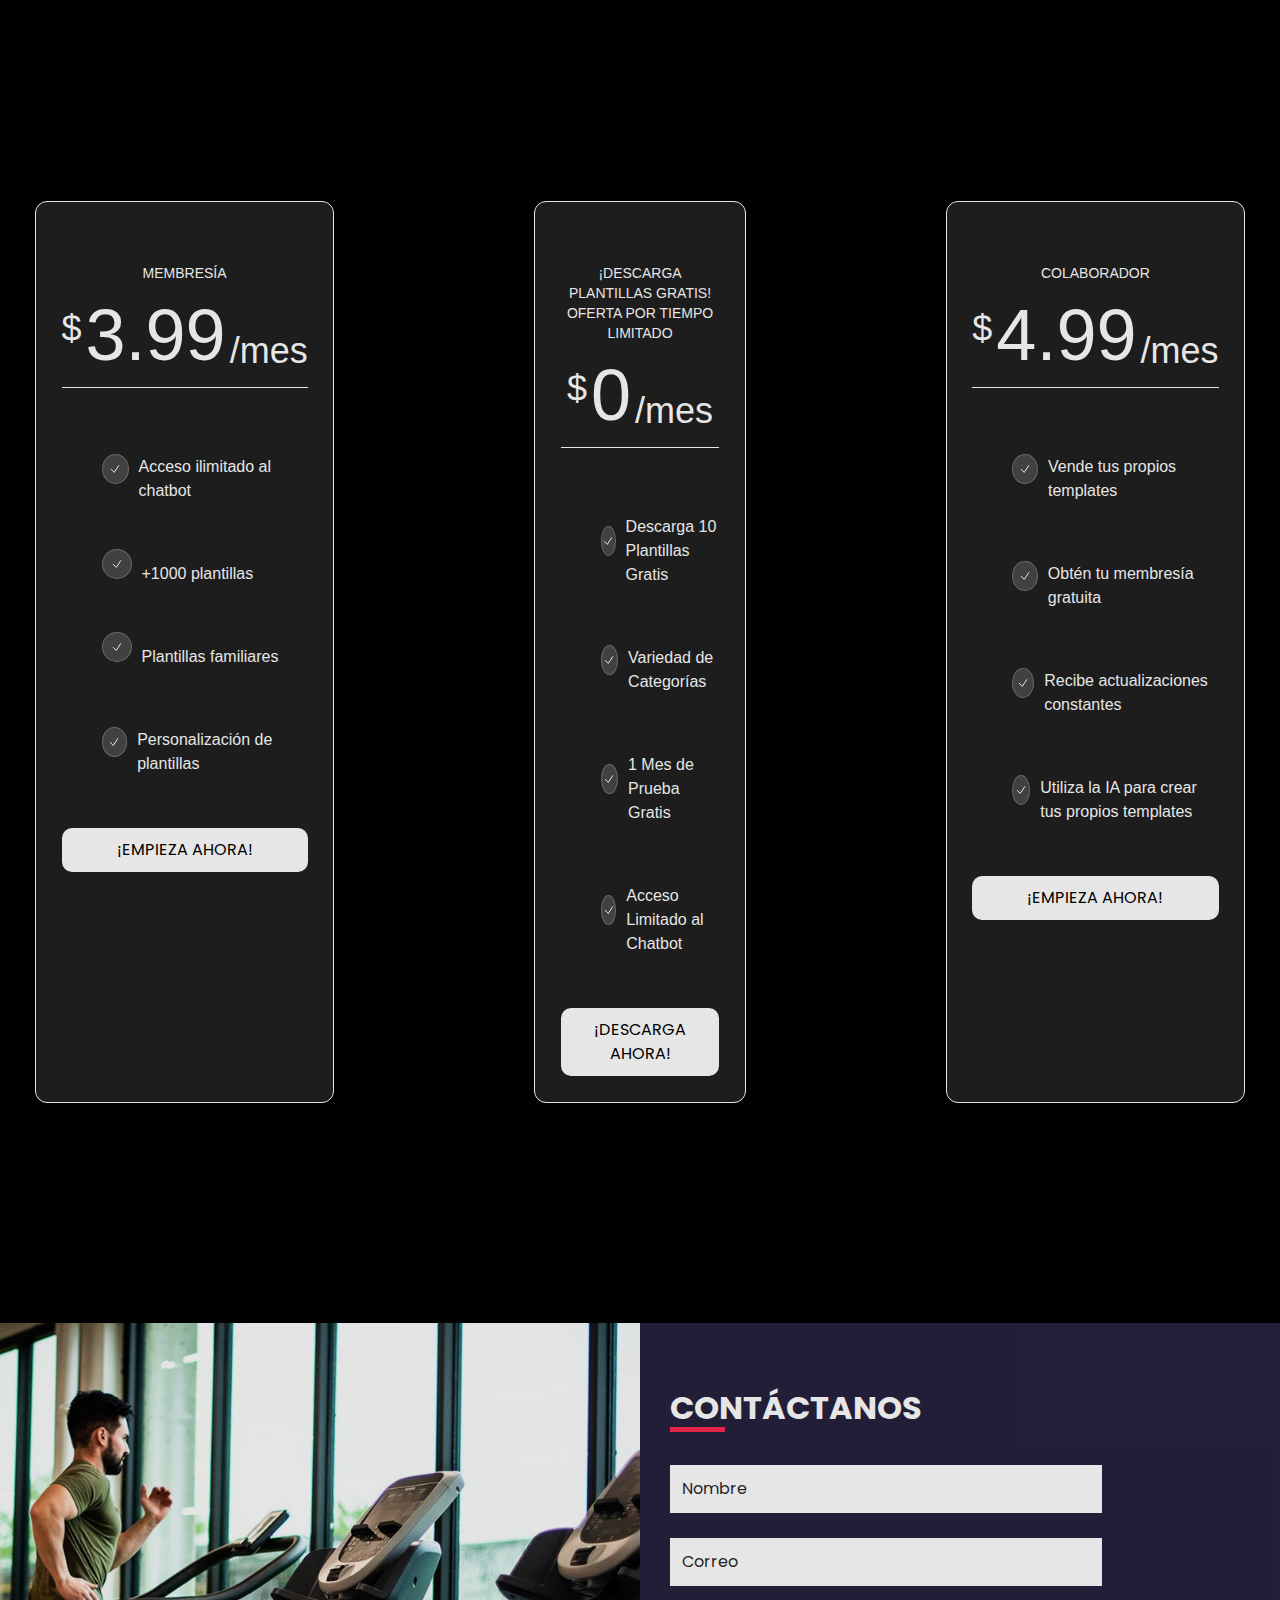
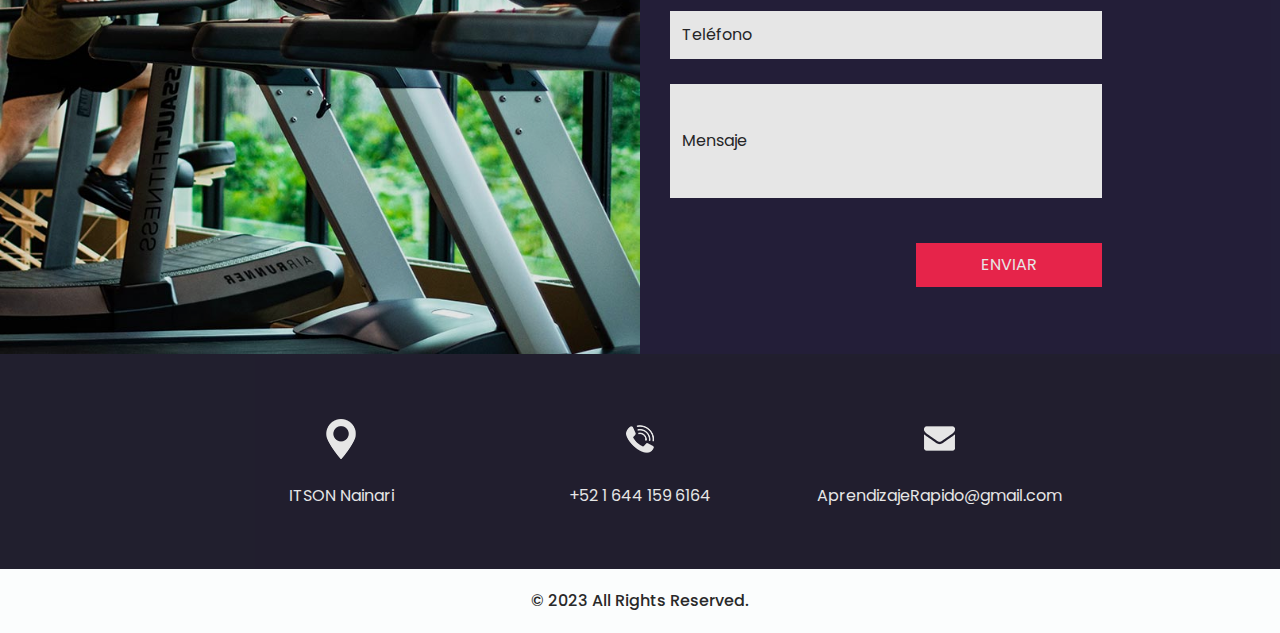
==== commit 7a9aae37: "chore: update content" ====
--- a/index.html
+++ b/index.html
@@ -1,562 +1,666 @@
 <!DOCTYPE html>
 <html>
-
-<head>
-  <!-- Basic -->
-  <meta charset="utf-8" />
-  <meta http-equiv="X-UA-Compatible" content="IE=edge" />
-  <!-- Mobile Metas -->
-  <meta name="viewport" content="width=device-width, initial-scale=1, shrink-to-fit=no" />
-  <!-- Site Metas -->
-  <meta name="keywords" content="" />
-  <meta name="description" content="" />
-  <meta name="author" content="" />
-
-  <title>Neuroplasticidad</title>
-
-  <!-- slider stylesheet -->
-  <link rel="stylesheet" type="text/css"
-    href="https://cdnjs.cloudflare.com/ajax/libs/OwlCarousel2/2.3.4/assets/owl.carousel.min.css" />
-
-  <!-- bootstrap core css -->
-  <link rel="stylesheet" type="text/css" href="css/bootstrap.css" />
-
-  <link rel="icon" href="images/brain.png" type="image/x-icon">
-
-
-  <!-- fonts style -->
-  <link href="https://fonts.googleapis.com/css?family=Poppins:400,600,700&display=swap" rel="stylesheet">
-  <!-- Custom styles for this template -->
-  <link href="css/style.css" rel="stylesheet" />
-  <!-- responsive style -->
-  <link href="css/responsive.css" rel="stylesheet" />
-</head>
-
-<body>
-  <div class="hero_area">
-    <!-- header section strats -->
-    <header class="header_section">
-      <div class="container-fluid">
-        <nav class="navbar navbar-expand-lg custom_nav-container ">
-          <a class="navbar-brand" href="index.html">
-            <span>
-              Neuroplasticidad
-            </span>
-          </a>
-          <button class="navbar-toggler" type="button" data-toggle="collapse" data-target="#navbarSupportedContent"
-            aria-controls="navbarSupportedContent" aria-expanded="false" aria-label="Toggle navigation">
-            <span class="navbar-toggler-icon"></span>
-          </button>
-
-          <div class="collapse navbar-collapse" id="navbarSupportedContent">
-            <div class="d-flex ml-auto flex-column flex-lg-row align-items-center">
-              <ul class="navbar-nav  ">
-                <li class="nav-item active">
-                  <a class="nav-link" href="index.html">INICIO <span class="sr-only">(current)</span></a>
-                </li>
-                <li class="nav-item ">
-                  <a class="nav-link" href="why.html"> ¿Por qué nosotros? </a>
-                </li>
-                </li>
-                <li class="nav-item">
-                  <a class="nav-link" href="contact.html"> CONTÁCTANOS</a>
-                </li>
-              </ul>
-              <div class="user_option">
-                <form class="form-inline my-2 my-lg-0 ml-0 ml-lg-4 mb-3 mb-lg-0">
-                  <button class="btn  my-2 my-sm-0 nav_search-btn" type="submit"></button>
-                </form>
-              </div>
-            </div>
-          </div>
-        </nav>
-      </div>
-    </header>
-    <!-- end header section -->
-    <!-- slider section -->
-    <section class=" slider_section position-relative">
-      <div id="carouselExampleIndicators" class="carousel slide" data-ride="carousel">
-        <div class="carousel-inner">
-          <div class="carousel-item active">
-            <div class="container">
-              <div class="col-lg-10 col-md-11 mx-auto">
-                <div class="detail-box">
-                  <div>
-                    <h3>
-                      Desbloqueemos el potencial
-                    </h3>
-
-                    <h1>
-                      Neuroplasticidad
-                    </h1>
-                    <p>
-                      Desafíos del Aprendizaje
-                      Autodidacta </p>
-                    <div class="">
-                      <a href="https://tinyurl.com/neuro-plasticidad" target="_blank">
-                        Contáctanos
-                      </a>
+  <head>
+    <!-- Basic -->
+    <meta charset="utf-8" />
+    <meta http-equiv="X-UA-Compatible" content="IE=edge" />
+    <!-- Mobile Metas -->
+    <meta
+      name="viewport"
+      content="width=device-width, initial-scale=1, shrink-to-fit=no"
+    />
+    <!-- Site Metas -->
+    <meta name="keywords" content="" />
+    <meta name="description" content="" />
+    <meta name="author" content="" />
+
+    <title>
+      Desarrolla Tus Hábitos - Tracker de Hábitos y Desarrollo Personal
+    </title>
+
+    <!-- slider stylesheet -->
+    <link
+      rel="stylesheet"
+      type="text/css"
+      href="https://cdnjs.cloudflare.com/ajax/libs/OwlCarousel2/2.3.4/assets/owl.carousel.min.css"
+    />
+
+    <!-- bootstrap core css -->
+    <link rel="stylesheet" type="text/css" href="css/bootstrap.css" />
+
+    <link rel="icon" href="images/brain.png" type="image/x-icon" />
+
+    <!-- fonts style -->
+    <link
+      href="https://fonts.googleapis.com/css?family=Poppins:400,600,700&display=swap"
+      rel="stylesheet"
+    />
+    <!-- Custom styles for this template -->
+    <link href="css/style.css" rel="stylesheet" />
+    <!-- responsive style -->
+    <link href="css/responsive.css" rel="stylesheet" />
+  </head>
+
+  <body>
+    <div class="hero_area">
+      <!-- header section strats -->
+      <!-- header section strats -->
+      <!-- header section starts -->
+      <header class="header_section">
+        <div class="container-fluid">
+          <nav class="navbar navbar-expand-lg custom_nav-container">
+            <a class="navbar-brand" href="index.html">
+              <span> Tracker de Hábitos </span>
+            </a>
+            <button
+              class="navbar-toggler"
+              type="button"
+              data-toggle="collapse"
+              data-target="#navbarSupportedContent"
+              aria-controls="navbarSupportedContent"
+              aria-expanded="false"
+              aria-label="Toggle navigation"
+            >
+              <span class="navbar-toggler-icon"></span>
+            </button>
+
+            <div class="collapse navbar-collapse" id="navbarSupportedContent">
+              <div
+                class="d-flex ml-auto flex-column flex-lg-row align-items-center"
+              >
+                <ul class="navbar-nav">
+                  <li class="nav-item active">
+                    <a class="nav-link" href="index.html"
+                      >Inicio<span class="sr-only">(current)</span></a
+                    >
+                  </li>
+                  <li class="nav-item">
+                    <a class="nav-link" href="why.html"> ¿Por qué usarlo? </a>
+                  </li>
+                  <li class="nav-item">
+                    <a
+                      class="nav-link"
+                      href="https://tinyurl.com/neuro-plasticidad"
+                      target="_blank"
+                    >
+                      Contacto</a
+                    >
+                  </li>
+                </ul>
+                <div class="user_option">
+                  <form
+                    class="form-inline my-2 my-lg-0 ml-0 ml-lg-4 mb-3 mb-lg-0"
+                  >
+                    <button
+                      class="btn my-2 my-sm-0 nav_search-btn"
+                      type="submit"
+                    ></button>
+                  </form>
+                </div>
+              </div>
+            </div>
+          </nav>
+        </div>
+      </header>
+
+      <!-- end header section -->
+      <!-- slider section -->
+      <section class="slider_section position-relative">
+        <div
+          id="carouselExampleIndicators"
+          class="carousel slide"
+          data-ride="carousel"
+        >
+          <div class="carousel-inner">
+            <div class="carousel-item active">
+              <div class="container">
+                <div class="col-lg-10 col-md-11 mx-auto">
+                  <div class="detail-box">
+                    <div>
+                      <h3>Crear, mantener y llevar seguimiento de hábitos.</h3>
+                      <h1>Tracker de Hábitos</h1>
+                      <p>
+                        Un tracker de hábitos con templates, un chatbot
+                        personalizado y leaderboard.
+                      </p>
+                      <div class="">
+                        <a
+                          href="https://tinyurl.com/neuro-plasticidad"
+                          target="_blank"
+                          >Contáctanos</a
+                        >
+                      </div>
                     </div>
                   </div>
                 </div>
               </div>
             </div>
-          </div>
-          <div class="carousel-item">
-            <div class="container">
-              <div class="col-lg-10 col-md-11 mx-auto">
-                <div class="detail-box">
-                  <div>
-                    <h1>
-                      ¿Qué rayos es?
-                    </h1>
-                    <p>
-                      Es cuando estas establecen comunicación, y que modula la percepción de los estímulos del medio,
-                      tanto los que entran como
-                      los que salen.​ </p>
-                    <div class="">
-                      <a href="https://tinyurl.com/neuro-plasticidad" target="_blank">
-                        Contáctanos
-                      </a>
+            <div class="carousel-item">
+              <div class="container">
+                <div class="col-lg-10 col-md-11 mx-auto">
+                  <div class="detail-box">
+                    <div>
+                      <h1>Una apertura al aprendizaje.</h1>
+                      <p>
+                        Apoyo personalizado. Análisis detallado de datos de cada
+                        usuario.
+                      </p>
+                      <div class="">
+                        <a
+                          href="https://tinyurl.com/neuro-plasticidad"
+                          target="_blank"
+                          >Contáctanos</a
+                        >
+                      </div>
                     </div>
                   </div>
                 </div>
               </div>
             </div>
-          </div>
-          <div class="carousel-item">
-            <div class="container">
-              <div class="col-lg-10 col-md-11 mx-auto">
-                <div class="detail-box">
-                  <div>
-                    <h3>
-                      ¿Problemas con aprender?
-                    </h3>
-                    <h1>
-                      Nosotros tenemos soluciones
-                    </h1>
-                    <p>
-                      La falta de recursos de
-                      aprendizaje estructurados
-                      limita el aprendizaje
-                      autodidacta, obstaculizando
-                      el desarrollo educativo y la
-                      motivación del estudiante
-                    </p>
-                    <div class="">
-                      <a href="https://tinyurl.com/neuro-plasticidad" target="_blank">
-                        Contáctanos
-                      </a>
+            <div class="carousel-item">
+              <div class="container">
+                <div class="col-lg-10 col-md-11 mx-auto">
+                  <div class="detail-box">
+                    <div>
+                      <h3>Templetes, Chatbot, Leaderboard.</h3>
+                      <h1>Ventaja diferencial</h1>
+                      <p>Métricas personalizadas. Comprobación de hábitos.</p>
+                      <div class="">
+                        <a
+                          href="https://tinyurl.com/neuro-plasticidad"
+                          target="_blank"
+                          >Contáctanos</a
+                        >
+                      </div>
                     </div>
                   </div>
                 </div>
               </div>
             </div>
           </div>
-        </div>
-        <ol class="carousel-indicators">
-          <li data-target="#carouselExampleIndicators" data-slide-to="0" class="active"></li>
-          <li data-target="#carouselExampleIndicators" data-slide-to="1"></li>
-          <li data-target="#carouselExampleIndicators" data-slide-to="2"></li>
-        </ol>
+          <ol class="carousel-indicators">
+            <li
+              data-target="#carouselExampleIndicators"
+              data-slide-to="0"
+              class="active"
+            ></li>
+            <li data-target="#carouselExampleIndicators" data-slide-to="1"></li>
+            <li data-target="#carouselExampleIndicators" data-slide-to="2"></li>
+          </ol>
+        </div>
+      </section>
+
+      <!-- end slider section -->
+    </div>
+
+    <!-- Us section -->
+
+    <section class="us_section layout_padding">
+      <div class="container">
+        <div class="heading_container">
+          <h2>Propuesta de Valor</h2>
+        </div>
+
+        <div class="us_container">
+          <div class="row">
+            <div class="col-lg-3 col-md-6">
+              <div class="box">
+                <div class="img-box">
+                  <img src="images/u-1.png" alt="Apertura al aprendizaje" />
+                </div>
+                <div class="detail-box">
+                  <h5>Apertura al aprendizaje</h5>
+                  <p>
+                    Una plataforma que fomenta el aprendizaje continuo a través
+                    de un tracker de hábitos con templetes, un chatbot
+                    personalizado y leaderboard.
+                  </p>
+                </div>
+              </div>
+            </div>
+            <div class="col-lg-3 col-md-6">
+              <div class="box">
+                <div class="img-box">
+                  <img src="images/u-4.png" alt="Apoyo personalizado" />
+                </div>
+                <div class="detail-box">
+                  <h5>Apoyo personalizado</h5>
+                  <p>
+                    Ofrecemos un servicio personalizado que se adapta a las
+                    necesidades individuales de cada usuario, brindando el
+                    respaldo necesario para el desarrollo personal.
+                  </p>
+                </div>
+              </div>
+            </div>
+            <div class="col-lg-3 col-md-6">
+              <div class="box">
+                <div class="img-box">
+                  <img src="images/u-2.png" alt="Análisis detallado de datos" />
+                </div>
+                <div class="detail-box">
+                  <h5>Análisis detallado de datos</h5>
+                  <p>
+                    Proporcionamos métricas personalizadas y un análisis
+                    detallado de los hábitos de cada usuario, permitiendo un
+                    enfoque más efectivo en su desarrollo personal.
+                  </p>
+                </div>
+              </div>
+            </div>
+            <div class="col-lg-3 col-md-6">
+              <div class="box">
+                <div class="img-box">
+                  <img src="images/u-3.png" alt="Comprobación de hábitos" />
+                </div>
+                <div class="detail-box">
+                  <h5>Comprobación de hábitos</h5>
+                  <p>
+                    Facilitamos la comprobación y seguimiento de hábitos a
+                    través de un sistema de tracker, brindando a los usuarios la
+                    herramienta necesaria para lograr sus metas.
+                  </p>
+                </div>
+              </div>
+            </div>
+          </div>
+        </div>
       </div>
     </section>
-    <!-- end slider section -->
-  </div>
-
-
-  <!-- Us section -->
-
-  <section class="us_section layout_padding">
-    <div class="container">
-      <div class="heading_container">
-        <h2>
-          ¿Por qué escogernos?
-        </h2>
+
+    <!-- end us section -->
+
+    <!-- heathy section -->
+
+    <section class="heathy_section layout_padding">
+      <div class="pack-container">
+        <div class="header">
+          <p class="title">Membresía</p>
+          <div class="price-container">
+            <span>$</span>3.99
+            <span>/mes</span>
+          </div>
+        </div>
+        <div>
+          <ul class="lists">
+            <li class="list">
+              <span>
+                <svg
+                  aria-hidden="true"
+                  stroke="currentColor"
+                  stroke-width="2"
+                  viewBox="0 0 24 24"
+                  fill="none"
+                  xmlns="http://www.w3.org/2000/svg"
+                >
+                  <path
+                    d="M4.5 12.75l6 6 9-13.5"
+                    stroke-linejoin="round"
+                    stroke-linecap="round"
+                  ></path>
+                </svg>
+              </span>
+              <p>Acceso ilimitado al chatbot</p>
+            </li>
+            <li class="list">
+              <span>
+                <svg
+                  aria-hidden="true"
+                  stroke="currentColor"
+                  stroke-width="2"
+                  viewBox="0 0 24 24"
+                  fill="none"
+                  xmlns="http://www.w3.org/2000/svg"
+                >
+                  <path
+                    d="M4.5 12.75l6 6 9-13.5"
+                    stroke-linejoin="round"
+                    stroke-linecap="round"
+                  ></path>
+                </svg>
+              </span>
+              <p>+1000 plantillas</p>
+            </li>
+            <li class="list">
+              <span>
+                <svg
+                  aria-hidden="true"
+                  stroke="currentColor"
+                  stroke-width="2"
+                  viewBox="0 0 24 24"
+                  fill="none"
+                  xmlns="http://www.w3.org/2000/svg"
+                >
+                  <path
+                    d="M4.5 12.75l6 6 9-13.5"
+                    stroke-linejoin="round"
+                    stroke-linecap="round"
+                  ></path>
+                </svg>
+              </span>
+              <p>Plantillas familiares</p>
+            </li>
+            <li class="list">
+              <span>
+                <svg
+                  aria-hidden="true"
+                  stroke="currentColor"
+                  stroke-width="2"
+                  viewBox="0 0 24 24"
+                  fill="none"
+                  xmlns="http://www.w3.org/2000/svg"
+                >
+                  <path
+                    d="M4.5 12.75l6 6 9-13.5"
+                    stroke-linejoin="round"
+                    stroke-linecap="round"
+                  ></path>
+                </svg>
+              </span>
+              <p>Personalización de plantillas</p>
+            </li>
+          </ul>
+        </div>
+        <div class="button-container">
+          <a href="https://tinyurl.com/neuro-plasticidad" target="_blank"
+            ><button type="button">¡Empieza Ahora!</button></a
+          >
+        </div>
       </div>
 
-      <div class="us_container ">
+      <div class="pack-container">
+        <div class="header">
+          <p class="title">
+            ¡Descarga Plantillas Gratis! Oferta por Tiempo Limitado
+          </p>
+          <div class="price-container">
+            <span>$</span>0
+            <span>/mes</span>
+          </div>
+        </div>
+        <div>
+          <ul class="lists">
+            <li class="list">
+              <span>
+                <svg
+                  aria-hidden="true"
+                  stroke="currentColor"
+                  stroke-width="2"
+                  viewBox="0 0 24 24"
+                  fill="none"
+                  xmlns="http://www.w3.org/2000/svg"
+                >
+                  <path
+                    d="M4.5 12.75l6 6 9-13.5"
+                    stroke-linejoin="round"
+                    stroke-linecap="round"
+                  ></path>
+                </svg>
+              </span>
+              <p>Descarga 10 Plantillas Gratis</p>
+            </li>
+            <li class="list">
+              <span>
+                <svg
+                  aria-hidden="true"
+                  stroke="currentColor"
+                  stroke-width="2"
+                  viewBox="0 0 24 24"
+                  fill="none"
+                  xmlns="http://www.w3.org/2000/svg"
+                >
+                  <path
+                    d="M4.5 12.75l6 6 9-13.5"
+                    stroke-linejoin="round"
+                    stroke-linecap="round"
+                  ></path>
+                </svg>
+              </span>
+              <p>Variedad de Categorías</p>
+            </li>
+            <li class="list">
+              <span>
+                <svg
+                  aria-hidden="true"
+                  stroke="currentColor"
+                  stroke-width="2"
+                  viewBox="0 0 24 24"
+                  fill="none"
+                  xmlns="http://www.w3.org/2000/svg"
+                >
+                  <path
+                    d="M4.5 12.75l6 6 9-13.5"
+                    stroke-linejoin="round"
+                    stroke-linecap="round"
+                  ></path>
+                </svg>
+              </span>
+              <p>1 Mes de Prueba Gratis</p>
+            </li>
+            <li class="list">
+              <span>
+                <svg
+                  aria-hidden="true"
+                  stroke="currentColor"
+                  stroke-width="2"
+                  viewBox="0 0 24 24"
+                  fill="none"
+                  xmlns="http://www.w3.org/2000/svg"
+                >
+                  <path
+                    d="M4.5 12.75l6 6 9-13.5"
+                    stroke-linejoin="round"
+                    stroke-linecap="round"
+                  ></path>
+                </svg>
+              </span>
+              <p>Acceso Limitado al Chatbot</p>
+            </li>
+          </ul>
+        </div>
+        <div class="button-container">
+          <a href="https://tinyurl.com/neuro-plasticidad" target="_blank"
+            ><button type="button">¡Descarga Ahora!</button></a
+          >
+        </div>
+      </div>
+      <div class="pack-container">
+        <div class="header">
+          <p class="title">Colaborador</p>
+          <div class="price-container">
+            <span>$</span>4.99
+            <span>/mes</span>
+          </div>
+        </div>
+        <div>
+          <ul class="lists">
+            <li class="list">
+              <span>
+                <svg
+                  aria-hidden="true"
+                  stroke="currentColor"
+                  stroke-width="2"
+                  viewBox="0 0 24 24"
+                  fill="none"
+                  xmlns="http://www.w3.org/2000/svg"
+                >
+                  <path
+                    d="M4.5 12.75l6 6 9-13.5"
+                    stroke-linejoin="round"
+                    stroke-linecap="round"
+                  ></path>
+                </svg>
+              </span>
+              <p>Vende tus propios templates</p>
+            </li>
+            <li class="list">
+              <span>
+                <svg
+                  aria-hidden="true"
+                  stroke="currentColor"
+                  stroke-width="2"
+                  viewBox="0 0 24 24"
+                  fill="none"
+                  xmlns="http://www.w3.org/2000/svg"
+                >
+                  <path
+                    d="M4.5 12.75l6 6 9-13.5"
+                    stroke-linejoin="round"
+                    stroke-linecap="round"
+                  ></path>
+                </svg>
+              </span>
+              <p>Obtén tu membresía gratuita</p>
+            </li>
+            <li class="list">
+              <span>
+                <svg
+                  aria-hidden="true"
+                  stroke="currentColor"
+                  stroke-width="2"
+                  viewBox="0 0 24 24"
+                  fill="none"
+                  xmlns="http://www.w3.org/2000/svg"
+                >
+                  <path
+                    d="M4.5 12.75l6 6 9-13.5"
+                    stroke-linejoin="round"
+                    stroke-linecap="round"
+                  ></path>
+                </svg>
+              </span>
+              <p>Recibe actualizaciones constantes</p>
+            </li>
+            <li class="list">
+              <span>
+                <svg
+                  aria-hidden="true"
+                  stroke="currentColor"
+                  stroke-width="2"
+                  viewBox="0 0 24 24"
+                  fill="none"
+                  xmlns="http://www.w3.org/2000/svg"
+                >
+                  <path
+                    d="M4.5 12.75l6 6 9-13.5"
+                    stroke-linejoin="round"
+                    stroke-linecap="round"
+                  ></path>
+                </svg>
+              </span>
+              <p>Utiliza la IA para crear tus propios templates</p>
+            </li>
+          </ul>
+        </div>
+        <div class="button-container">
+          <a href="https://tinyurl.com/neuro-plasticidad" target="_blank"
+            ><button type="button">¡Empieza Ahora!</button></a
+          >
+        </div>
+      </div>
+    </section>
+
+    <!-- end heathy section -->
+
+    <!-- contact section -->
+
+    <section class="contact_section">
+      <div class="container-fluid">
         <div class="row">
-          <div class="col-lg-3 col-md-6">
-            <div class="box">
-              <div class="img-box">
-                <img src="images/u-1.png" alt="">
+          <div class="col-md-6 px-0">
+            <div class="img-box">
+              <img src="images/contact-img.jpg" alt="" />
+            </div>
+          </div>
+          <div class="col-lg-5 col-md-6">
+            <div class="form_container pr-0 pr-lg-5 mr-0 mr-lg-2">
+              <div class="heading_container">
+                <h2>Contáctanos</h2>
+              </div>
+              <form onsubmit="event.preventDefault()">
+                <div>
+                  <input type="text" placeholder="Nombre" />
+                </div>
+                <div>
+                  <input type="email" placeholder="Correo" />
+                </div>
+                <div>
+                  <input type="text" placeholder="Teléfono" />
+                </div>
+                <div>
+                  <input
+                    type="text"
+                    class="message-box"
+                    placeholder="Mensaje"
+                  />
+                </div>
+                <div class="d-flex">
+                  <button>
+                    <a
+                      href="https://tinyurl.com/neuro-plasticidad"
+                      style="text-decoration: none; color: white"
+                      target="_blank"
+                    >
+                      Enviar
+                    </a>
+                  </button>
+                </div>
+              </form>
+            </div>
+          </div>
+        </div>
+      </div>
+    </section>
+
+    <!-- end contact section -->
+
+    <!-- info section -->
+    <section class="info_section layout_padding2">
+      <div class="container">
+        <div class="info_items">
+          <a href="">
+            <div class="item">
+              <div class="img-box box-1">
+                <img src="" alt="" />
               </div>
               <div class="detail-box">
-                <h5>
-                  10% de aumento en los ingresos
-
-                </h5>
-                <p>
-
-                  Impacto del aprendizaje en los
-                  ingresos
-                  La motivación en el aprendizaje puede resultar en ganancias significativas a lo largo de la vida
-
-                </p>
-              </div>
-            </div>
-          </div>
-          <div class="col-lg-3 col-md-6">
-            <div class="box">
-              <div class="img-box">
-                <img src="images/u-4.png" alt="">
+                <p>ITSON Nainari</p>
+              </div>
+            </div>
+          </a>
+          <a href="">
+            <div class="item">
+              <div class="img-box box-2">
+                <img src="" alt="" />
               </div>
               <div class="detail-box">
-                <h5>
-                  20% más tiempo en educación
-                </h5>
-                <p>
-                  Impacto de la Desmotivación en la
-                  Educación. 20% más de tiempo de escolarización
-                  La desmotivación en el aprendizaje puede aumentar la duración de la educación por
-                  repetir grados </p>
-              </div>
-            </div>
-          </div>
-          <div class="col-lg-3 col-md-6">
-            <div class="box">
-              <div class="img-box">
-                <img src="images/u-2.png" alt="">
+                <p>+52 1 644 159 6164</p>
+              </div>
+            </div>
+          </a>
+          <a href="">
+            <div class="item">
+              <div class="img-box box-3">
+                <img src="" alt="" />
               </div>
               <div class="detail-box">
-                <h5>
-                  Mejora la memoria
-                </h5>
-                <p>
-                  Permite que el cerebro se adapte y fortalezca las conexiones neuronales relacionadas con el
-                  aprendizaje y la memoria.
-                </p>
-              </div>
-            </div>
-          </div>
-          <div class="col-lg-3 col-md-6">
-            <div class="box">
-              <div class="img-box">
-                <img src="images/u-3.png" alt="">
-              </div>
-              <div class="detail-box">
-                <h5>
-                  Desarrolla habilidades y talentos
-                </h5>
-                <p>
-                  La plasticidad cerebral permite a las personas desarrollar nuevas habilidades y talentos a lo largo de
-                  la vida.
-                </p>
-              </div>
-            </div>
-          </div>
+                <p>AprendizajeRapido@gmail.com</p>
+              </div>
+            </div>
+          </a>
         </div>
       </div>
-    </div>
-  </section>
-
-  <!-- end us section -->
-
-
-  <!-- heathy section -->
-
-
-
-  <section class="heathy_section layout_padding">
-    <div class="pack-container">
-      <div class="header">
-        <p class="title">
-          Membresía
-        </p>
-        <div class="price-container">
-          <span>$</span>3.99
-          <span>/mo</span>
-        </div>
-      </div>
-      <div>
-        <ul class="lists">
-          <li class="list">
-            <span>
-              <svg aria-hidden="true" stroke="currentColor" stroke-width="2" viewBox="0 0 24 24" fill="none"
-                xmlns="http://www.w3.org/2000/svg">
-                <path d="M4.5 12.75l6 6 9-13.5" stroke-linejoin="round" stroke-linecap="round"></path>
-              </svg>
-            </span>
-            <p>
-              Acceso ilimitado al chatbot
-            </p>
-          </li>
-          <li class="list">
-            <span>
-              <svg aria-hidden="true" stroke="currentColor" stroke-width="2" viewBox="0 0 24 24" fill="none"
-                xmlns="http://www.w3.org/2000/svg">
-                <path d="M4.5 12.75l6 6 9-13.5" stroke-linejoin="round" stroke-linecap="round"></path>
-              </svg>
-            </span>
-            <p>
-              +1000 templates
-            </p>
-          </li>
-          <li class="list">
-            <span>
-              <svg aria-hidden="true" stroke="currentColor" stroke-width="2" viewBox="0 0 24 24" fill="none"
-                xmlns="http://www.w3.org/2000/svg">
-                <path d="M4.5 12.75l6 6 9-13.5" stroke-linejoin="round" stroke-linecap="round"></path>
-              </svg>
-            </span>
-            <p>
-              Templates familiares
-            </p>
-          </li>
-          <li class="list">
-            <span>
-              <svg aria-hidden="true" stroke="currentColor" stroke-width="2" viewBox="0 0 24 24" fill="none"
-                xmlns="http://www.w3.org/2000/svg">
-                <path d="M4.5 12.75l6 6 9-13.5" stroke-linejoin="round" stroke-linecap="round"></path>
-              </svg>
-            </span>
-            <p>
-              Personalización de templates
-            </p>
-          </li>
-        </ul>
-      </div>
-      <div class="button-container">
-        <a href="https://tinyurl.com/neuro-plasticidad" target="_blank"><button type="button">Empieza YA</button></a>
-      </div>
-    </div>
-
-    <div class="pack-container">
-      <div class="header">
-        <p class="title">
-          Plantillas Gratis!! Tiempo limitado
-        </p>
-        <div class="price-container">
-          <span>$</span>0
-          <span>/mo</span>
-        </div>
-      </div>
-      <div>
-        <ul class="lists">
-          <li class="list">
-            <span>
-              <svg aria-hidden="true" stroke="currentColor" stroke-width="2" viewBox="0 0 24 24" fill="none"
-                xmlns="http://www.w3.org/2000/svg">
-                <path d="M4.5 12.75l6 6 9-13.5" stroke-linejoin="round" stroke-linecap="round"></path>
-              </svg>
-            </span>
-            <p>
-              10 Templates Gratis
-            </p>
-          </li>
-          <li class="list">
-            <span>
-              <svg aria-hidden="true" stroke="currentColor" stroke-width="2" viewBox="0 0 24 24" fill="none"
-                xmlns="http://www.w3.org/2000/svg">
-                <path d="M4.5 12.75l6 6 9-13.5" stroke-linejoin="round" stroke-linecap="round"></path>
-              </svg>
-            </span>
-            <p>
-              Categorías variadas
-            </p>
-          </li>
-          <li class="list">
-            <span>
-              <svg aria-hidden="true" stroke="currentColor" stroke-width="2" viewBox="0 0 24 24" fill="none"
-                xmlns="http://www.w3.org/2000/svg">
-                <path d="M4.5 12.75l6 6 9-13.5" stroke-linejoin="round" stroke-linecap="round"></path>
-              </svg>
-            </span>
-            <p>
-              1 Mes de prueba
-            </p>
-          </li>
-          <li class="list">
-            <span>
-              <svg aria-hidden="true" stroke="currentColor" stroke-width="2" viewBox="0 0 24 24" fill="none"
-                xmlns="http://www.w3.org/2000/svg">
-                <path d="M4.5 12.75l6 6 9-13.5" stroke-linejoin="round" stroke-linecap="round"></path>
-              </svg>
-            </span>
-            <p>
-              Acceso a chatbot limitado
-            </p>
-          </li>
-        </ul>
-      </div>
-      <div class="button-container">
-        <a href="https://tinyurl.com/neuro-plasticidad" target="_blank"><button type="button">Empieza YA</button></a>
-      </div>
-    </div>
-    
-
-    <div class="pack-container">
-      <div class="header">
-        <p class="title">
-          Colaborador
-        </p>
-        <div class="price-container">
-          <span>$</span>4.99
-          <span>/mo</span>
-        </div>
-      </div>
-      <div>
-        <ul class="lists">
-          <li class="list">
-            <span>
-              <svg aria-hidden="true" stroke="currentColor" stroke-width="2" viewBox="0 0 24 24" fill="none"
-                xmlns="http://www.w3.org/2000/svg">
-                <path d="M4.5 12.75l6 6 9-13.5" stroke-linejoin="round" stroke-linecap="round"></path>
-              </svg>
-            </span>
-            <p>
-              Vende tus propios templates
-            </p>
-          </li>
-          <li class="list">
-            <span>
-              <svg aria-hidden="true" stroke="currentColor" stroke-width="2" viewBox="0 0 24 24" fill="none"
-                xmlns="http://www.w3.org/2000/svg">
-                <path d="M4.5 12.75l6 6 9-13.5" stroke-linejoin="round" stroke-linecap="round"></path>
-              </svg>
-            </span>
-            <p>
-              Obtienes tu membresía
-            </p>
-          </li>
-          <li class="list">
-            <span>
-              <svg aria-hidden="true" stroke="currentColor" stroke-width="2" viewBox="0 0 24 24" fill="none"
-                xmlns="http://www.w3.org/2000/svg">
-                <path d="M4.5 12.75l6 6 9-13.5" stroke-linejoin="round" stroke-linecap="round"></path>
-              </svg>
-            </span>
-            <p>
-              Actualizaciones constantes
-            </p>
-          </li>
-          <li class="list">
-            <span>
-              <svg aria-hidden="true" stroke="currentColor" stroke-width="2" viewBox="0 0 24 24" fill="none"
-                xmlns="http://www.w3.org/2000/svg">
-                <path d="M4.5 12.75l6 6 9-13.5" stroke-linejoin="round" stroke-linecap="round"></path>
-              </svg>
-            </span>
-            <p>
-              IA - Crea tus templates
-            </p>
-          </li>
-        </ul>
-      </div>
-      <div class="button-container">
-        <a href="https://tinyurl.com/neuro-plasticidad" target="_blank"><button type="button">Empieza YA</button></a>
-      </div>
-    </div>
-  </section>
-
-  <!-- end heathy section -->
-
-
-  <!-- contact section -->
-
-  <section class="contact_section ">
-    <div class="container-fluid">
-      <div class="row">
-        <div class="col-md-6 px-0">
-          <div class="img-box">
-            <img src="images/contact-img.jpg" alt="">
-          </div>
-        </div>
-        <div class="col-lg-5 col-md-6">
-          <div class="form_container pr-0 pr-lg-5 mr-0 mr-lg-2">
-            <div class="heading_container">
-              <h2>
-                Contáctanos
-              </h2>
-            </div>
-            <form action="">
-              <div>
-                <input type="text" placeholder="Nombre" />
-              </div>
-              <div>
-                <input type="email" placeholder="Correo" />
-              </div>
-              <div>
-                <input type="text" placeholder="Teléfono" />
-              </div>
-              <div>
-                <input type="text" class="message-box" placeholder="Mensaje" />
-              </div>
-              <div class="d-flex ">
-                <button>
-                  <a href="https://tinyurl.com/neuro-plasticidad" style="text-decoration: none; color: white;"
-                    target="_blank">
-                    Enviar
-                  </a>
-                </button>
-              </div>
-            </form>
-          </div>
-        </div>
-      </div>
-    </div>
-  </section>
-
-  <!-- end contact section -->
-
-  <!-- info section -->
-  <section class="info_section layout_padding2">
-    <div class="container">
-      <div class="info_items">
-        <a href="">
-          <div class="item ">
-            <div class="img-box box-1">
-              <img src="" alt="">
-            </div>
-            <div class="detail-box">
-              <p>
-                ITSON Nainari
-              </p>
-            </div>
-          </div>
-        </a>
-        <a href="">
-          <div class="item ">
-            <div class="img-box box-2">
-              <img src="" alt="">
-            </div>
-            <div class="detail-box">
-              <p>
-                +52 1 644 159 6164
-              </p>
-            </div>
-          </div>
-        </a>
-        <a href="">
-          <div class="item ">
-            <div class="img-box box-3">
-              <img src="" alt="">
-            </div>
-            <div class="detail-box">
-              <p>
-                AprendizajeRapido@gmail.com
-              </p>
-            </div>
-          </div>
-        </a>
-      </div>
-    </div>
-  </section>
-
-  <!-- end info_section -->
-
-  <!-- footer section -->
-  <footer class="container-fluid footer_section">
-    <p>
-      &copy; 2023 All Rights Reserved.
-    </p>
-  </footer>
-  <!-- footer section -->
-
-  <script src="js/jquery-3.4.1.min.js"></script>
-  <script src="js/bootstrap.js"></script>
-
-</body>
-
-</html>+    </section>
+
+    <!-- end info_section -->
+
+    <!-- footer section -->
+    <footer class="container-fluid footer_section">
+      <p>&copy; 2023 All Rights Reserved.</p>
+    </footer>
+    <!-- footer section -->
+
+    <script src="js/jquery-3.4.1.min.js"></script>
+    <script src="js/bootstrap.js"></script>
+  </body>
+</html>
